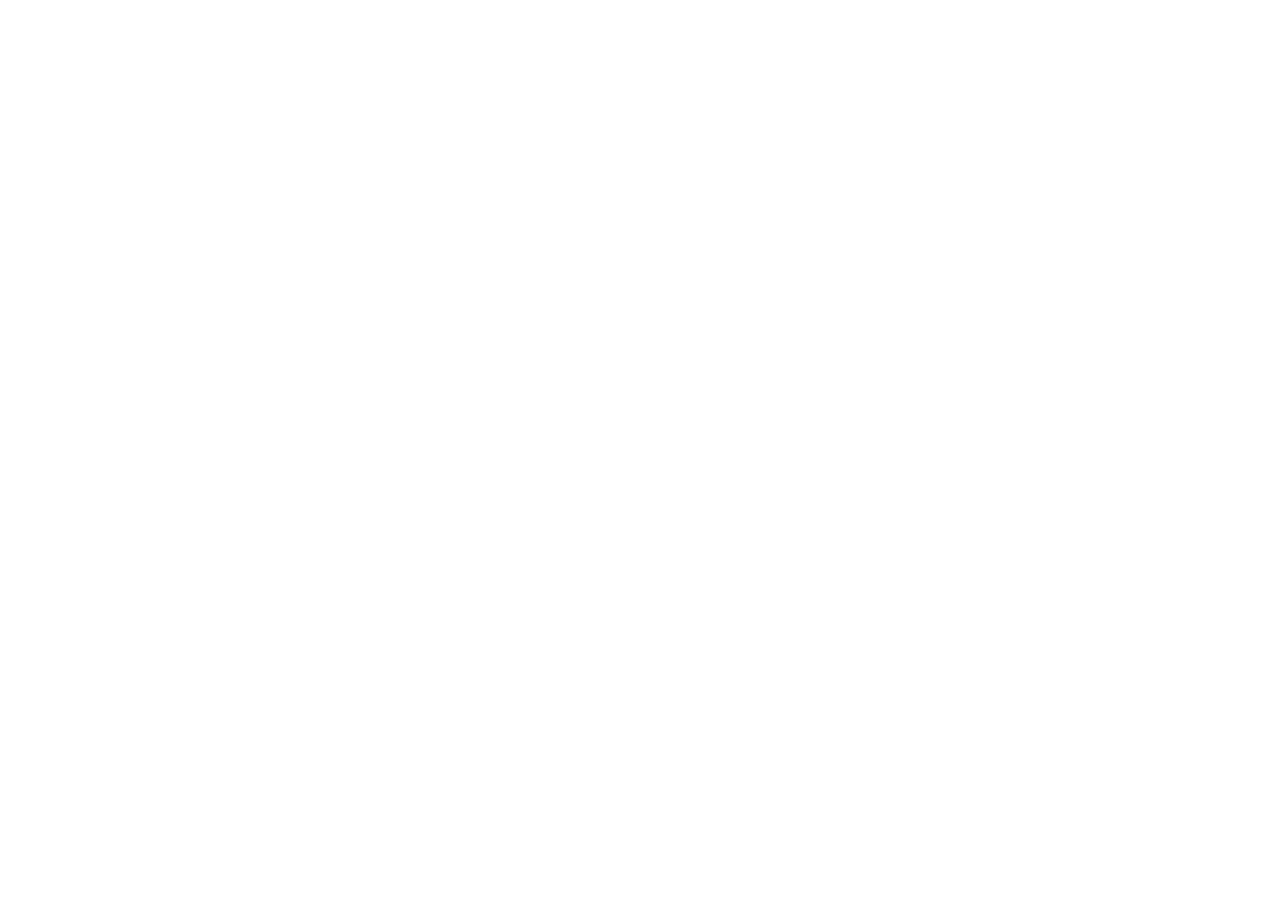
==== locais.html @ b4d7a2bb "Initial commit" ====
<!DOCTYPE html>
<html lang="pt-BR">
<head>
    <meta charset="UTF-8">
    <meta name="viewport" content="width=device-width, initial-scale=1.0">
    <title>Lanchonete Caicoense - Locais</title>
</head>
<body>
    
</body>
</html>
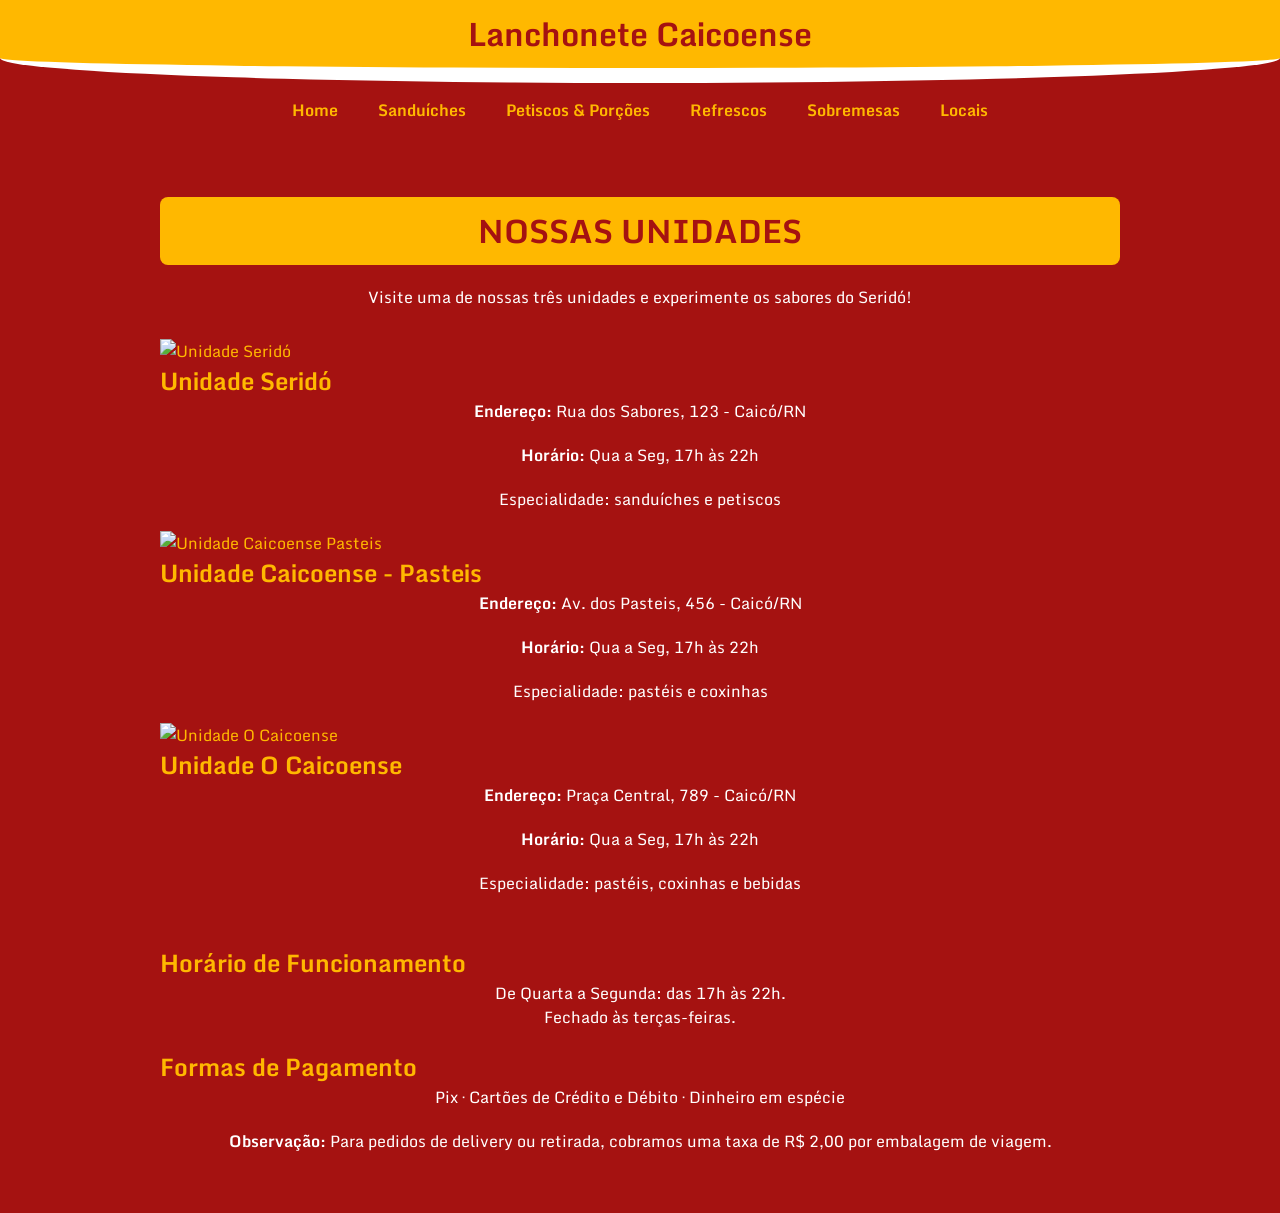
==== commit e5be3a7c: "Atualizar o locais.html" ====
--- a/locais.html
+++ b/locais.html
@@ -1,11 +1,88 @@
 <!DOCTYPE html>
 <html lang="pt-BR">
+
 <head>
     <meta charset="UTF-8">
     <meta name="viewport" content="width=device-width, initial-scale=1.0">
-    <title>Lanchonete Caicoense - Locais</title>
+    <title>Lanchonete Caicoense - Nossas Unidades</title>
+    <link rel="stylesheet" href="style.css">
 </head>
+
 <body>
-    
+    <div id="topo">
+        <div id="home">
+            <h1>Lanchonete Caicoense</h1>
+        </div>
+
+        <button class="menu-toggle" id="menu-toggle">
+            ☰
+        </button>
+
+        <nav class="menu" id="menu">
+            <div>
+                <a href="index.html#home">Home</a>
+                <a href="index.html#san">Sanduíches</a>
+                <a href="index.html#petpor">Petiscos & Porções</a>
+                <a href="index.html#refr">Refrescos</a>
+                <a href="index.html#sobrem">Sobremesas</a>
+                <a href="locais.html" class="ativo">Locais</a>
+            </div>
+        </nav>
+    </div>
+
+    <main class="geral locais-page">
+        <div class="cardapio">
+            <h1>NOSSAS UNIDADES</h1>
+            <p style="color: #fff; margin-bottom: 30px;">Visite uma de nossas três unidades e experimente os sabores do Seridó!</p>
+
+            <div class="unidades-grid">
+                <!-- Unidade 1 -->
+                <div class="unidade">
+                    <img src="Gemini_Generated_Image_nqveotnqveotnqve_6009244010527580914.webp" alt="Unidade Seridó">
+                    <h2>Unidade Seridó</h2>
+                    <p><strong>Endereço:</strong> Rua dos Sabores, 123 - Caicó/RN</p>
+                    <p><strong>Horário:</strong> Qua a Seg, 17h às 22h</p>
+                    <p class="destaque">Especialidade: sanduíches e petiscos</p>
+                </div>
+
+                <!-- Unidade 2 -->
+                <div class="unidade">
+                    <img src="Gemini_Generated_Image_oq52i7oq52i7oq52_7712443777444617735.webp" alt="Unidade Caicoense Pasteis">
+                    <h2>Unidade Caicoense - Pasteis</h2>
+                    <p><strong>Endereço:</strong> Av. dos Pasteis, 456 - Caicó/RN</p>
+                    <p><strong>Horário:</strong> Qua a Seg, 17h às 22h</p>
+                    <p class="destaque">Especialidade: pastéis e coxinhas</p>
+                </div>
+
+                <!-- Unidade 3 -->
+                <div class="unidade">
+                    <img src="Gemini_Generated_Image_ao30h0ao30h0ao30_743073542773171508.webp" alt="Unidade O Caicoense">
+                    <h2>Unidade O Caicoense</h2>
+                    <p><strong>Endereço:</strong> Praça Central, 789 - Caicó/RN</p>
+                    <p><strong>Horário:</strong> Qua a Seg, 17h às 22h</p>
+                    <p class="destaque">Especialidade: pastéis, coxinhas e bebidas</p>
+                </div>
+            </div>
+
+            <!-- Informações adicionais (repetição do rodapé) -->
+            <div class="info-extra" style="margin-top: 50px;">
+                <h2>Horário de Funcionamento</h2>
+                <p>De Quarta a Segunda: das 17h às 22h. <br> Fechado às terças-feiras.</p>
+                <h2>Formas de Pagamento</h2>
+                <p>Pix · Cartões de Crédito e Débito · Dinheiro em espécie</p>
+                <p class="obs"><strong>Observação:</strong> Para pedidos de delivery ou retirada, cobramos uma taxa de R$ 2,00 por embalagem de viagem.</p>
+            </div>
+        </div>
+    </main>
+
+    <script>
+        const botao = document.getElementById("menu-toggle");
+        const menu = document.getElementById("menu");
+
+        botao.addEventListener("click", () => {
+            menu.classList.toggle("ativo");
+        });
+    </script>
 </body>
+
 </html>
--- a/style.css
+++ b/style.css
@@ -0,0 +1,202 @@
+@import url('https://fonts.googleapis.com/css2?family=Monda:wght@400..700&family=Poppins:wght@100;200;300;400;500;600;700;800;900&display=swap');
+
+:root {
+    --primeira: #a51211;
+    --segunda: #ffb800;
+}
+
+* {
+    margin: 0;
+    padding: 0;
+    box-sizing: border-box;
+}
+
+body {
+    font-family: "Monda", sans-serif;
+    background: var(--primeira);
+    color: var(--segunda);
+    line-height: 1.5;
+}
+
+#home {
+    min-height: 70px;
+    background: var(--segunda);
+    color: var(--primeira);
+    text-align: center;
+    border-bottom-left-radius: 50% 25px;
+    border-bottom-right-radius: 50% 25px;
+    border-bottom: 15px solid #fff;
+
+    display: flex;
+    justify-content: center;
+    align-items: center;
+    padding: 10px;
+}
+
+.menu {
+    display: flex;
+    justify-content: center;
+    align-items: center;
+    flex-wrap: wrap;
+    width: 100%;
+    background: var(--primeira);
+}
+
+.menu a {
+    color: var(--segunda);
+    text-decoration: none;
+    padding: 15px 20px;
+    font-weight: bold;
+    transition: .3s;
+}
+
+.menu a:hover {
+    color: #fff;
+}
+
+.cardapio {
+    width: 100%;
+    max-width: 1000px;
+    margin: auto;
+    padding: 20px;
+}
+
+.cardapio h1 {
+    text-align: center;
+    margin: 20px 0;
+    padding: 10px;
+    background: var(--segunda);
+    color: var(--primeira);
+    border-radius: 8px;
+}
+
+.cardapio p {
+    text-align: center;
+    color: #fff;
+    margin-bottom: 20px;
+}
+
+.item {
+    display: flex;
+    justify-content: space-between;
+    align-items: center;
+    gap: 20px;
+    padding: 15px;
+    border-bottom: 1px solid #fff;
+}
+
+.info {
+    flex: 1;
+}
+
+.info h2 {
+    font-size: 1.2rem;
+    margin-bottom: 5px;
+}
+
+.info p {
+    text-align: left;
+}
+
+.preco {
+    font-size: 1.2rem;
+    font-weight: bold;
+    white-space: nowrap;
+}
+
+.geral {
+    display: flex;
+    justify-content: center;
+    align-items: flex-start;
+    min-height: calc(100vh - 70px);
+    padding: 20px;
+}
+
+.menu-toggle {
+    display: none;
+    background: none;
+    border: none;
+    color: var(--segunda);
+    font-size: 2rem;
+    cursor: pointer;
+    margin: 10px auto;
+}
+
+.menu div {
+    display: flex;
+    justify-content: center;
+    flex-wrap: wrap;
+}
+
+@media (max-width: 900px) {
+
+    .item {
+        width: 100%;
+    }
+
+    .info h2 {
+        font-size: 1.1rem;
+    }
+
+    .preco {
+        font-size: 1rem;
+    }
+}
+
+
+@media (max-width: 600px) {
+
+    #home {
+        border-bottom-width: 10px;
+    }
+
+    .cardapio {
+        padding: 15px;
+    }
+
+    .item {
+        flex-direction: column;
+        align-items: flex-start;
+        gap: 10px;
+    }
+
+    .preco {
+        align-self: flex-end;
+        font-size: 1.1rem;
+    }
+
+    .info h2 {
+        font-size: 1rem;
+    }
+
+    .info p {
+        font-size: .9rem;
+    }
+
+    .menu-toggle {
+        display: block;
+    }
+
+    .menu {
+        display: none;
+        width: 100%;
+    }
+
+    .menu.ativo {
+        display: block;
+    }
+
+    .menu div {
+        display: flex;
+        flex-direction: column;
+        align-items: center;
+        background: var(--primeira);
+    }
+
+    .menu a {
+        width: 100%;
+        padding: 15px;
+        text-align: center;
+        border-top: 1px solid rgba(255,255,255,.2);
+    }
+}
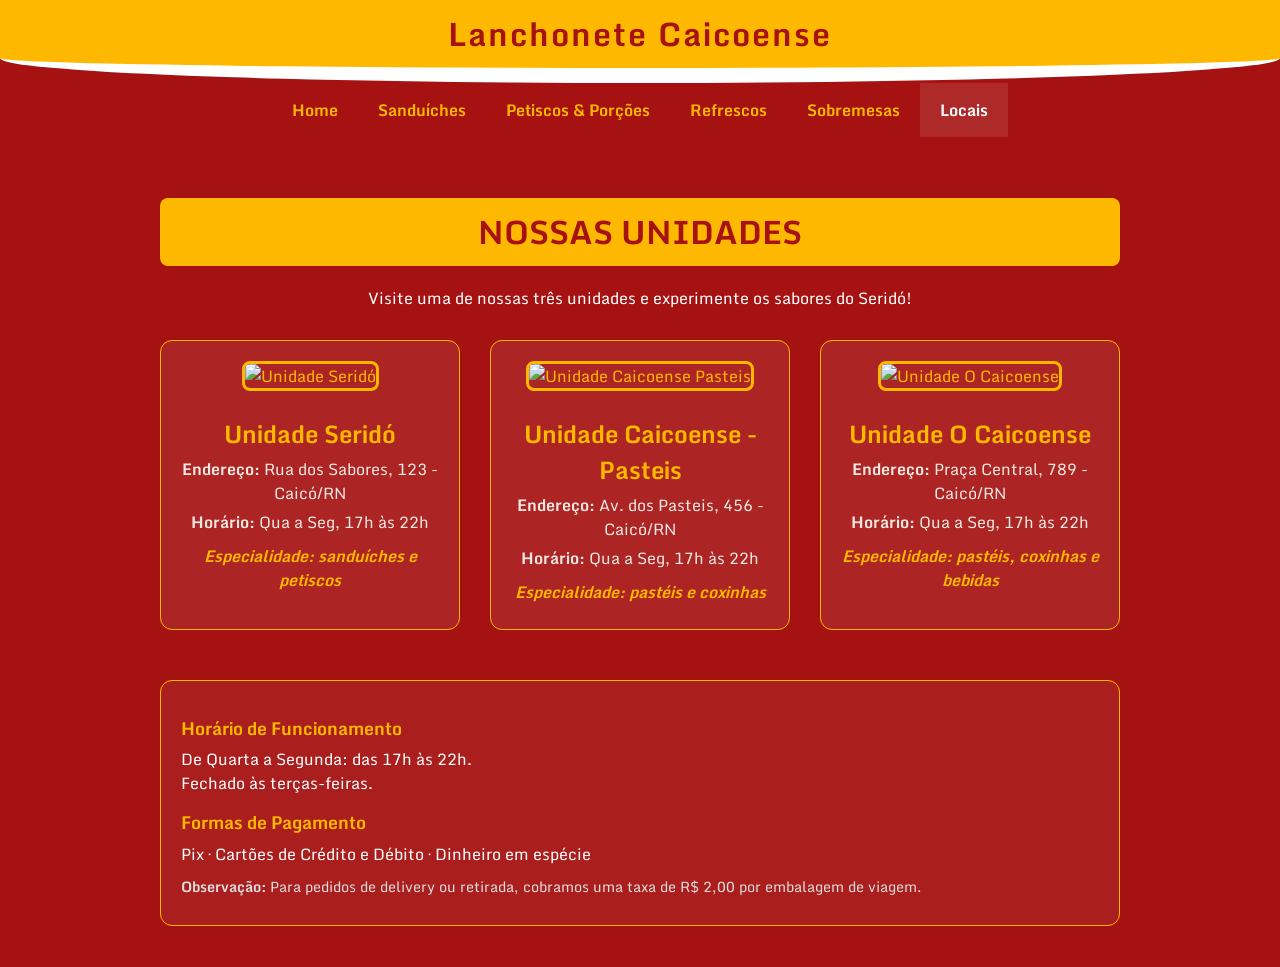
==== commit 617b75e2: "Update locais.html" ====
--- a/locais.html
+++ b/locais.html
@@ -38,7 +38,7 @@
             <div class="unidades-grid">
                 <!-- Unidade 1 -->
                 <div class="unidade">
-                    <img src="Gemini_Generated_Image_nqveotnqveotnqve_6009244010527580914.webp" alt="Unidade Seridó">
+                    <img src="Gemini_Generated_Image_nqveotnqveotnqve_6009244010527580914.png" alt="Unidade Seridó">
                     <h2>Unidade Seridó</h2>
                     <p><strong>Endereço:</strong> Rua dos Sabores, 123 - Caicó/RN</p>
                     <p><strong>Horário:</strong> Qua a Seg, 17h às 22h</p>
@@ -47,7 +47,7 @@
 
                 <!-- Unidade 2 -->
                 <div class="unidade">
-                    <img src="Gemini_Generated_Image_oq52i7oq52i7oq52_7712443777444617735.webp" alt="Unidade Caicoense Pasteis">
+                    <img src="Gemini_Generated_Image_oq52i7oq52i7oq52_7712443777444617735.png" alt="Unidade Caicoense Pasteis">
                     <h2>Unidade Caicoense - Pasteis</h2>
                     <p><strong>Endereço:</strong> Av. dos Pasteis, 456 - Caicó/RN</p>
                     <p><strong>Horário:</strong> Qua a Seg, 17h às 22h</p>
@@ -56,7 +56,7 @@
 
                 <!-- Unidade 3 -->
                 <div class="unidade">
-                    <img src="Gemini_Generated_Image_ao30h0ao30h0ao30_743073542773171508.webp" alt="Unidade O Caicoense">
+                    <img src="Gemini_Generated_Image_ao30h0ao30h0ao30_743073542773171508.png" alt="Unidade O Caicoense">
                     <h2>Unidade O Caicoense</h2>
                     <p><strong>Endereço:</strong> Praça Central, 789 - Caicó/RN</p>
                     <p><strong>Horário:</strong> Qua a Seg, 17h às 22h</p>
@@ -85,4 +85,4 @@
     </script>
 </body>
 
-</html>+</html>
--- a/style.css
+++ b/style.css
@@ -33,6 +33,11 @@
     padding: 10px;
 }
 
+#home h1 {
+    font-size: 2rem;
+    letter-spacing: 2px;
+}
+
 .menu {
     display: flex;
     justify-content: center;
@@ -50,8 +55,10 @@
     transition: .3s;
 }
 
-.menu a:hover {
-    color: #fff;
+.menu a:hover,
+.menu a.ativo {
+    color: #fff;
+    background: rgba(255, 255, 255, 0.1);
 }
 
 .cardapio {
@@ -92,16 +99,20 @@
 .info h2 {
     font-size: 1.2rem;
     margin-bottom: 5px;
+    color: var(--segunda);
 }
 
 .info p {
     text-align: left;
+    color: #f0e8e0;
+    margin-bottom: 0;
 }
 
 .preco {
     font-size: 1.2rem;
     font-weight: bold;
     white-space: nowrap;
+    color: #fff;
 }
 
 .geral {
@@ -112,6 +123,82 @@
     padding: 20px;
 }
 
+/* --- Informações extras (rodapé) --- */
+.info-extra {
+    margin-top: 40px;
+    padding: 20px;
+    background: rgba(255, 255, 255, 0.05);
+    border-radius: 12px;
+    border: 1px solid var(--segunda);
+}
+
+.info-extra h2 {
+    color: var(--segunda);
+    margin: 15px 0 5px;
+    font-size: 1.1rem;
+}
+
+.info-extra p {
+    color: #fff;
+    text-align: left;
+    margin-bottom: 8px;
+}
+
+.info-extra .obs {
+    font-size: 0.9rem;
+    color: #ddd;
+    margin-top: 10px;
+}
+
+/* --- Página de locais --- */
+.locais-page .unidades-grid {
+    display: grid;
+    grid-template-columns: repeat(auto-fit, minmax(280px, 1fr));
+    gap: 30px;
+    margin: 30px 0;
+}
+
+.unidade {
+    background: rgba(255, 255, 255, 0.08);
+    border-radius: 12px;
+    padding: 20px;
+    text-align: center;
+    border: 1px solid var(--segunda);
+    transition: transform 0.3s;
+}
+
+.unidade:hover {
+    transform: scale(1.02);
+}
+
+.unidade img {
+    width: 100%;
+    max-height: 200px;
+    object-fit: cover;
+    border-radius: 8px;
+    margin-bottom: 15px;
+    border: 3px solid var(--segunda);
+}
+
+.unidade h2 {
+    color: var(--segunda);
+    margin: 10px 0 5px;
+}
+
+.unidade p {
+    color: #f0e8e0;
+    margin: 5px 0;
+    text-align: center;
+}
+
+.unidade .destaque {
+    color: var(--segunda);
+    font-weight: bold;
+    font-style: italic;
+    margin-top: 10px;
+}
+
+/* --- Responsividade --- */
 .menu-toggle {
     display: none;
     background: none;
@@ -129,7 +216,6 @@
 }
 
 @media (max-width: 900px) {
-
     .item {
         width: 100%;
     }
@@ -141,13 +227,19 @@
     .preco {
         font-size: 1rem;
     }
-}
-
+
+    .unidades-grid {
+        grid-template-columns: 1fr 1fr;
+    }
+}
 
 @media (max-width: 600px) {
-
     #home {
         border-bottom-width: 10px;
+    }
+
+    #home h1 {
+        font-size: 1.5rem;
     }
 
     .cardapio {
@@ -197,6 +289,10 @@
         width: 100%;
         padding: 15px;
         text-align: center;
-        border-top: 1px solid rgba(255,255,255,.2);
+        border-top: 1px solid rgba(255, 255, 255, .2);
+    }
+
+    .unidades-grid {
+        grid-template-columns: 1fr;
     }
 }
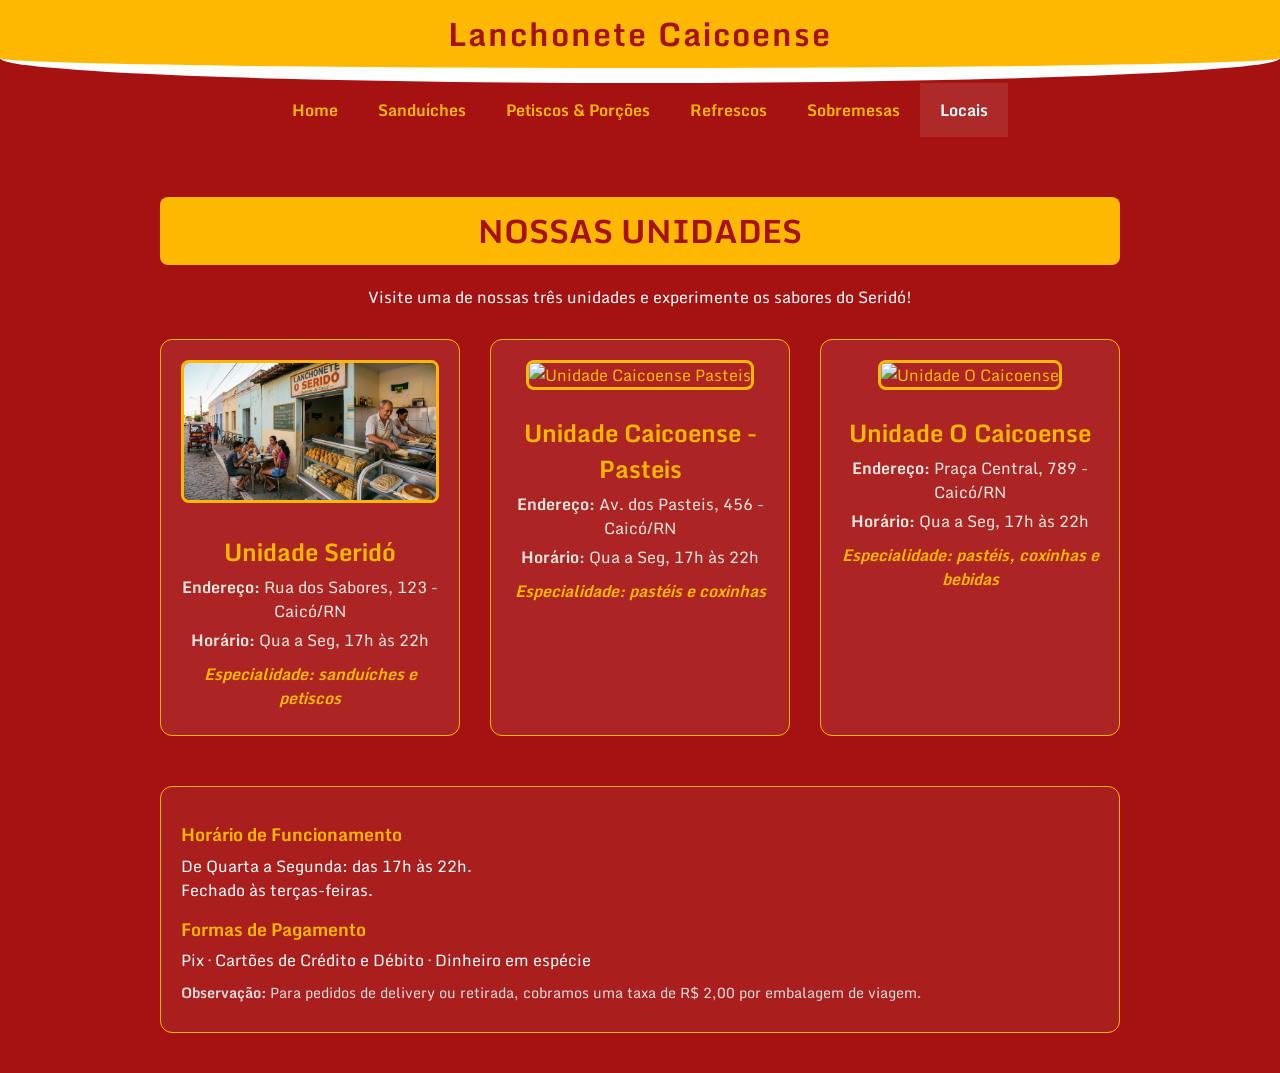
==== commit 5349c6df: "Update image source for Unidade Seridó" ====
--- a/locais.html
+++ b/locais.html
@@ -38,7 +38,7 @@
             <div class="unidades-grid">
                 <!-- Unidade 1 -->
                 <div class="unidade">
-                    <img src="Gemini_Generated_Image_nqveotnqveotnqve_6009244010527580914.png" alt="Unidade Seridó">
+                    <img src="Gemini_Generated_Image_nqveotnqveotnqve.png" alt="Unidade Seridó">
                     <h2>Unidade Seridó</h2>
                     <p><strong>Endereço:</strong> Rua dos Sabores, 123 - Caicó/RN</p>
                     <p><strong>Horário:</strong> Qua a Seg, 17h às 22h</p>
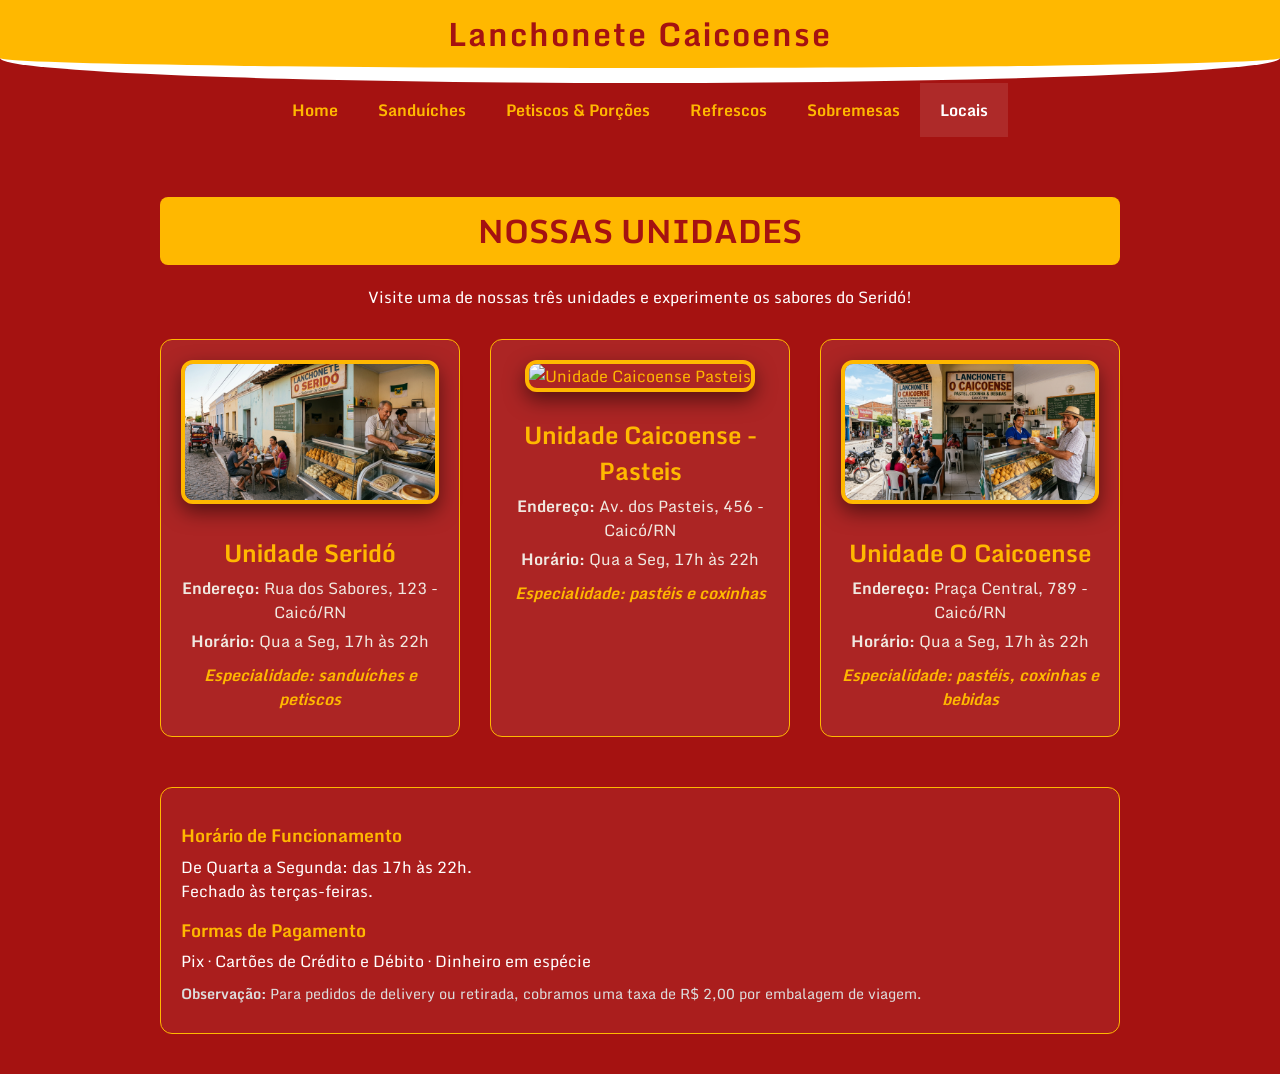
==== commit 1ba9daee: "Update image source for Unidade O Caicoense" ====
--- a/locais.html
+++ b/locais.html
@@ -56,7 +56,7 @@
 
                 <!-- Unidade 3 -->
                 <div class="unidade">
-                    <img src="Gemini_Generated_Image_ao30h0ao30h0ao30_743073542773171508.png" alt="Unidade O Caicoense">
+                    <img src="Gemini_Generated_Image_ao30h0ao30h0ao30.png" alt="Unidade O Caicoense">
                     <h2>Unidade O Caicoense</h2>
                     <p><strong>Endereço:</strong> Praça Central, 789 - Caicó/RN</p>
                     <p><strong>Horário:</strong> Qua a Seg, 17h às 22h</p>
--- a/style.css
+++ b/style.css
@@ -9,6 +9,10 @@
     margin: 0;
     padding: 0;
     box-sizing: border-box;
+}
+
+html {
+    scroll-behavior: smooth;
 }
 
 body {
@@ -215,6 +219,29 @@
     flex-wrap: wrap;
 }
 
+.unidade img {
+    width: 100%;
+    max-height: 220px;
+    object-fit: cover;          
+    border-radius: 12px;
+    border: 4px solid var(--segunda);
+    box-shadow: 0 8px 20px rgba(0, 0, 0, 0.5);
+    transition: transform 0.3s ease, box-shadow 0.3s ease;
+}
+
+.unidade img:hover {
+    transform: scale(1.03);
+    box-shadow: 0 12px 28px rgba(255, 184, 0, 0.4);
+}
+
+
+.unidade .img-label {
+    margin-top: 8px;
+    font-size: 0.9rem;
+    color: #ddd;
+    font-style: italic;
+}
+
 @media (max-width: 900px) {
     .item {
         width: 100%;
@@ -295,4 +322,8 @@
     .unidades-grid {
         grid-template-columns: 1fr;
     }
-}+
+    .unidade img {
+    max-height: 180px;
+    }
+}
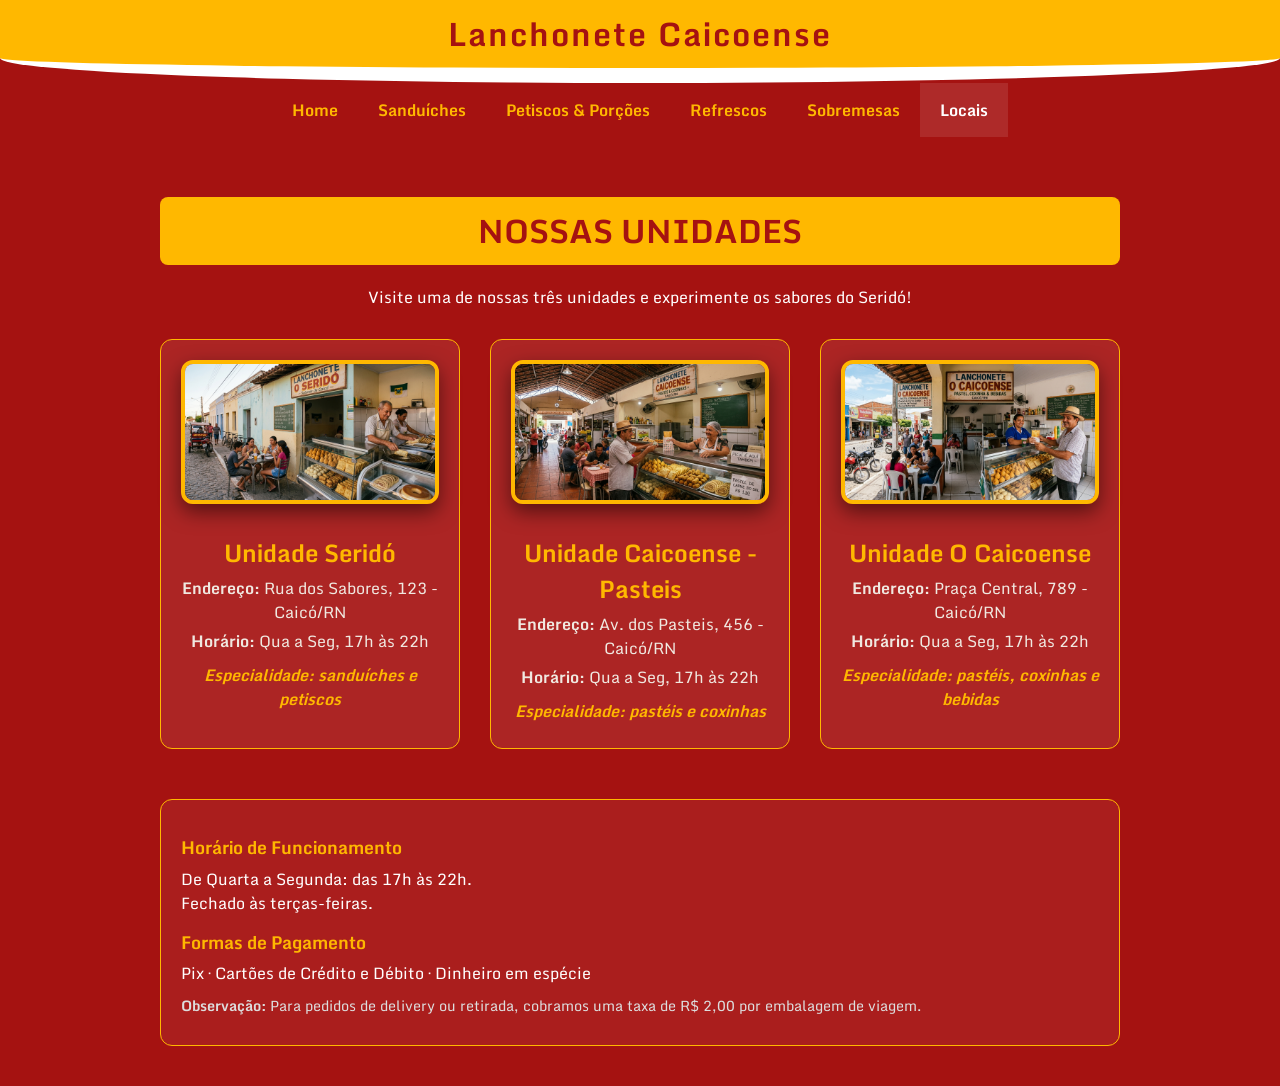
==== commit 590c2704: "Update image source for Unidade Caicoense" ====
--- a/locais.html
+++ b/locais.html
@@ -47,7 +47,7 @@
 
                 <!-- Unidade 2 -->
                 <div class="unidade">
-                    <img src="Gemini_Generated_Image_oq52i7oq52i7oq52_7712443777444617735.png" alt="Unidade Caicoense Pasteis">
+                    <img src="Gemini_Generated_Image_oq52i7oq52i7oq52.png" alt="Unidade Caicoense Pasteis">
                     <h2>Unidade Caicoense - Pasteis</h2>
                     <p><strong>Endereço:</strong> Av. dos Pasteis, 456 - Caicó/RN</p>
                     <p><strong>Horário:</strong> Qua a Seg, 17h às 22h</p>
